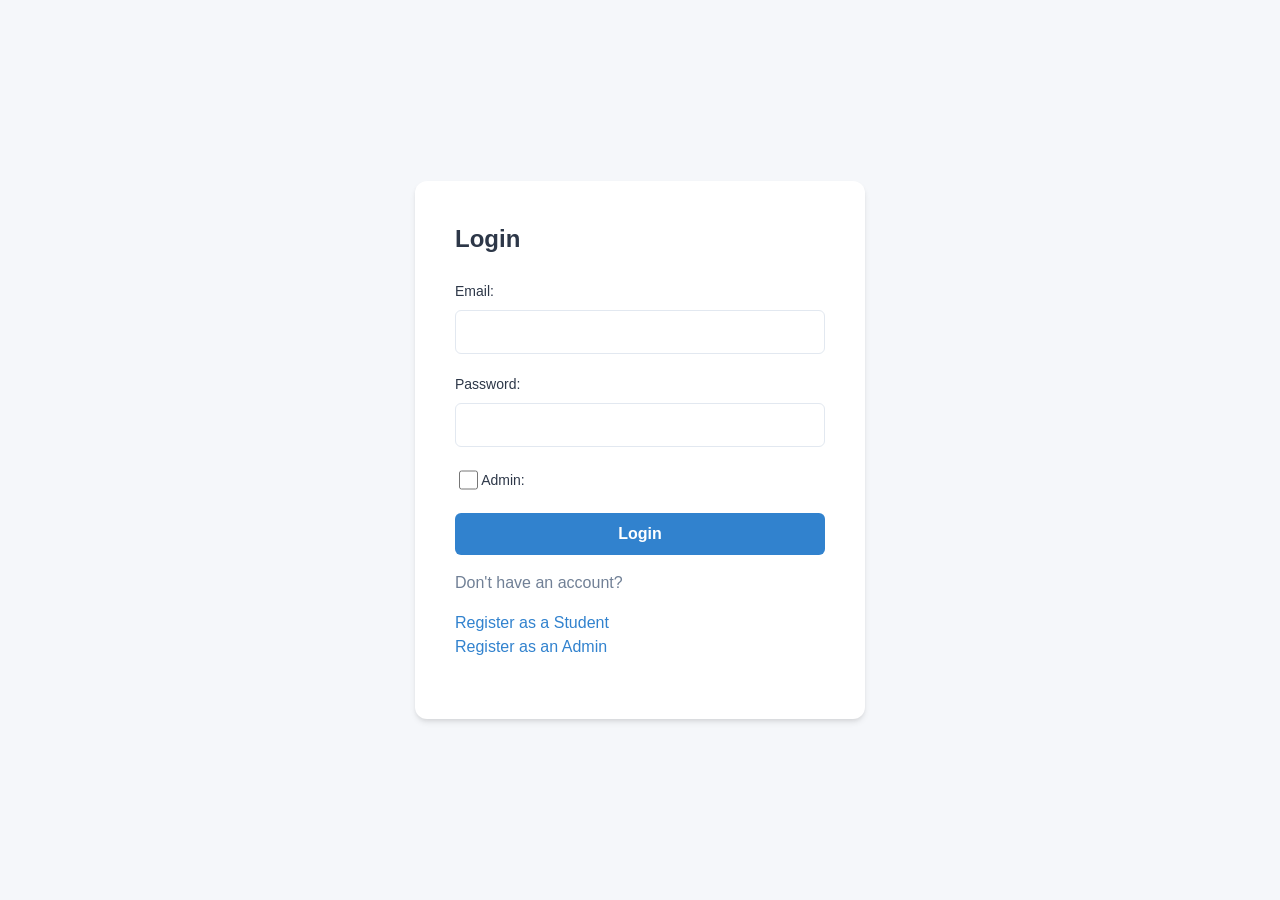
==== online-registration-backend/src/main/resources/static/index.html @ a09172ed "Use Spring boot to create a full stack Course RegistrationService service v1." ====
<!DOCTYPE html>
<html lang="en">

<head>
    <meta charset="UTF-8">
    <title>Course Registration</title>
    <link rel="stylesheet" href="style.css">
    <style>
        #register-student-container {
            display: none;
        }

        #register-admin-container {
            display: none;
        }

        #student-container {
            display: none;
        }

        #admin-container {
            display: none;
        }
    </style>
</head>

<body>
    <div id="login-container">
        <h2>Login</h2>
        <form id="login-form" onsubmit="handleLogin(event)">
            <div>
                <label for="email">Email:</label>
                <input type="text" id="email" name="email">
            </div>
            <div>
                <label for="password">Password:</label>
                <input type="password" id="password" name="password">
            </div>
            <div>
                <label for="isAdmin">Admin:</label>
                <input type="checkbox" id="isAdmin" name="isAdmin">
            </div>
            <button type="submit">Login</button>
            <div id="no-account-card">
                <p>Don't have an account?</p>
                <a href="#" onclick="showStudentRegistrationView(); return false;">Register as a Student</a><br />
                <a href="#" onclick="showAdminRegistrationView(); return false;">Register as an Admin</a>
            </div>
        </form>
    </div>

    <div id="register-student-container">
        <h2>Register Student</h2>
        <form id="register-student-form" onsubmit="handleStudentRegistration(event)">
            <div>
                <label for="student-first-name">First Name</label>
                <input type="text" id="student-first-name" name="first-name">
            </div>
            <div>
                <label for="student-last-name">Last Name</label>
                <input type="text" id="student-last-name" name="last-name">
            </div>
            <div>
                <label for="student-email">Email</label>
                <input type="text" id="student-email" name="email">
            </div>
            <div>
                <label for="student-password">Password</label>
                <input type="password" id="student-password" name="password">
            </div>
            <button type="submit">Register</button>
            <p>
                <a href="#" onclick="showLoginView(); return false;">Back to Login</a>
            </p>
        </form>
    </div>

    <div id="register-admin-container">
        <h2>Register Admin</h2>
        <form id="register-admin-form" onsubmit="handleAdminRegistration(event)">
            <div>
                <label for="admin-email">Email</label>
                <input type="text" id="admin-email" name="email">
            </div>
            <div>
                <label for="admin-password">Password</label>
                <input type="password" id="admin-password" name="password">
            </div>
            <button type="submit">Register</button>
            <p>
                <a href="#" onclick="showLoginView(); return false;">Back to Login</a>
            </p>
        </form>
    </div>
    <div id="student-container">
        <div id="student-details-container">
            <!-- Student data will be dynamically inserted here -->
            <p>Loading student information...</p>
        </div>
        <div id="enrollment-form-container">
            <h1>Enroll in a Course</h1>
            <form id="enrollment-form" onsubmit="handleEnrollmentEvent(event)">
                <div>
                    <label for="enrollment-student-id">Student ID</label>
                    <input type="text" id="enrollment-student-id" name="student-id">
                </div>
                <div>
                    <label for="enrollment-course-id">Course ID</label>
                    <input type="text" id="enrollment-course-id" name="course-id">
                </div>
                <div>
                    <label for="enrollment-year">Year</label>
                    <input type="text" id="enrollment-year" name="year">
                </div>
                <div>
                    <label for="enrollment-semester">Semester</label>
                    <input type="text" id="enrollment-semester" name="semester">
                </div>
                <button type="submit">Enroll</button>
            </form>
        </div>
    </div>
    <div id="admin-container">
        <div id="admin-details-container">
            <!-- Admin data will be dynamically inserted here -->
            <p>Loading admin information...</p>
        </div>
        <div id="course-form-container">
            <h1>Add New Course</h1>
            <form id="add-course-form" onsubmit="handleCourseAddition(event)">
                <div>
                    <label for="add-course-id">Course ID</label>
                    <input type="text" id="add-course-id" name="course-id">
                </div>
                <div>
                    <label for="add-course-name">Course Name</label>
                    <input type="text" id="add-course-name" name="course-name">
                </div>
                <div>
                    <label for="add-course-partner">Partner</label>
                    <input type="text" id="add-course-partner" name="partner">
                </div>
                <div>
                    <label for="add-course-rating">Rating</label>
                    <input type="text" id="add-course-rating" name="rating">
                </div>
                <div>
                    <label for="add-course-certificate-type">Certificate Type</label>
                    <input type="text" id="add-course-certificate-type" name="certificate-type">
                </div>
                <div>
                    <label for="add-course-duration">Duration</label>
                    <input type="text" id="add-course-duration" name="duration">
                </div>
                <button type="submit">Add</button>
            </form>
        </div>

    </div>
    <div id="toast-container"></div>

    <script>
        const API_BASE_URL = 'http://localhost:8080/api/v1';
        /**
         * Wrapper for API calls with built-in error handling and JSON processing.
         */
        async function apiCall(url, options = {}) {
            try {
                const response = await fetch(url, {
                    ...options,
                    headers: {
                        'Content-Type': 'application/json',
                        ...options.headers,
                    },
                });

                const readResponseBody = async (res) => {
                    // No Content (204) or zero Content-Length
                    if (res.status === 204 || res.headers.get("content-length") === "0") {
                        return {};
                    }
                    const contentType = res.headers.get("content-type");
                    if (contentType && contentType.indexOf("application/json") !== -1) {
                        return await res.json();
                    } else {
                        return await res.text();
                    }
                };

                if (response.ok) {
                    const successData = await readResponseBody(response);
                    return successData;
                }

                const errorData = await readResponseBody(response);
                let errorMessage;
                if (typeof errorData === 'string') {
                    errorMessage = errorData || `API call failed with status ${response.status}.`;
                } else if (typeof errorData === 'object' && errorData !== null && errorData.message) {
                    errorMessage = errorData.message;
                } else {
                    errorMessage = `API call failed with status ${response.status}.`;
                }

                throw new Error(errorMessage);

            } catch (error) {
                console.error("API Error:", error.message);
                throw error;
            }
        }

        function showToast(message, type = 'info') {
            const container = document.getElementById('toast-container');

            // Create toast element
            const toast = document.createElement('div');
            toast.className = `toast ${type}`;
            toast.textContent = message;

            // Append to container
            container.appendChild(toast);

            // Remove after 3 seconds
            setTimeout(() => {
                toast.classList.add('fade-out');
                // Wait for animation to finish before actually removing the element
                toast.addEventListener('animationend', () => {
                    toast.remove();
                });
            }, 3000);
        }

        function showLoginView() {
            document.getElementById('login-container').style.display = 'block';
            document.getElementById('register-admin-container').style.display = 'none';
            document.getElementById('register-student-container').style.display = 'none';
        }

        async function handleLogin(event) {
            event.preventDefault();
            const email = document.getElementById('email').value;
            const password = document.getElementById('password').value;
            const admin = document.getElementById('isAdmin').checked;
            try {
                const response = await apiCall(`${API_BASE_URL}/login`, {
                    method: 'POST',
                    headers: {
                        'Content-Type': 'application/json',
                    },
                    body: JSON.stringify({
                        email: email,
                        password: password,
                        admin: admin
                    })
                });
                if (response == "admin") {
                    localStorage.setItem('loggedInEmail', email);
                    displayAdminInfo(email);
                } else if (response == "student") {
                    localStorage.setItem('loggedInEmail', email);
                    displayStudentInfo(email);
                } else {
                    showToast('Login failed. Please check your credentials.');
                }
            } catch (error) {
                console.error('Error during login:', error);
                showToast('Login error. Please try again.');
            }
        }

        function showStudentRegistrationView() {
            document.getElementById('login-container').style.display = 'none';
            document.getElementById('register-admin-container').style.display = 'none';
            document.getElementById('register-student-container').style.display = 'block';
        }

        async function handleStudentRegistration(event) {
            event.preventDefault();
            const firstName = document.getElementById('student-first-name').value;
            const lastName = document.getElementById('student-last-name').value;
            const email = document.getElementById('student-email').value;
            const password = document.getElementById('student-password').value;

            try {
                const response = await apiCall(`${API_BASE_URL}/registration/student`, {
                    method: 'POST',
                    headers: {
                        'Content-Type': 'application/json',
                    },
                    body: JSON.stringify({
                        firstName: firstName,
                        lastName: lastName,
                        email: email,
                        password: password
                    })
                });
            } catch (error) {
                console.error('Error during registration:', error);
                showToast('Registration error. Please try again.');
            }
        }

        function showAdminRegistrationView() {
            document.getElementById('login-container').style.display = 'none';
            document.getElementById('register-admin-container').style.display = 'block';
            document.getElementById('register-student-container').style.display = 'none';
        }

        function hideAllAuthViews() {
            document.getElementById('login-container').style.display = 'none';
            document.getElementById('register-admin-container').style.display = 'none';
            document.getElementById('register-student-container').style.display = 'none';
        }

        async function handleAdminRegistration(event) {
            event.preventDefault();
            const email = document.getElementById('admin-email').value;
            const password = document.getElementById('admin-password').value;

            try {
                const response = await apiCall(`${API_BASE_URL}/registration/admin`, {
                    method: 'POST',
                    headers: {
                        'Content-Type': 'application/json',
                    },
                    body: JSON.stringify({
                        email: email,
                        password: password
                    })
                });
            } catch (error) {
                console.error('Error during registration:', error);
                showToast('Registration error. Please try again.');
            }
        }

        async function getStudent(email) {
            const url = `${API_BASE_URL}/student?email=${encodeURIComponent(email)}`;
            try {
                const studentResponse = await apiCall(url, {
                    method: 'GET',
                });
                return studentResponse;
            } catch (error) {
                console.error('Error retrieving student:', error);
                showToast(`Failed to retrieve student: ${error.message}`);
                return null;
            }
        }

        /**
         * Dynamically displays the student information within the container.
         */
        async function displayStudentInfo(email) {
            hideAllAuthViews();
            const studentDetails = await getStudent(email);
            if (!studentDetails) {
                // Handle case where getStudent fails
                return;
            }
            const container = document.getElementById('student-details-container');

            const enrollmentDetails = studentDetails.enrollmentDetails;
            const enrollmentHtml = generateEnrollmentHtml(enrollmentDetails);

            const student = studentDetails.student;
            const content = `
                <div id="student-details-card">
                    <p>Name: ${student.firstName} ${student.lastName}</p>
                    <p>Student ID: ${student.studentId}</p>
                    <p>Email: ${student.email}</p>
                </div>
                <div id="student-enrolled-courses-card">
                    <h1> Enrolled Courses </h1>
                    <div id="student-enrolled-courses-list">
                        ${enrollmentHtml}
                    </div>
                </div>
            `;
            if (container) {
                container.innerHTML = content;
            }
            document.getElementById('student-container').style.display = 'block';
            document.getElementById('enrollment-form').reset();
        }

        // Function to generate the HTML for the courses list
        function generateEnrollmentHtml(enrollmentDetails) {
            if (!enrollmentDetails || enrollmentDetails.length === 0) {
                return '<p>Not enrolled in any courses currently.</p>';
            }

            const tableHeader = `
                <thead>
                    <tr>
                        <th>Course ID</th>
                        <th>Course Name</th>
                        <th>Partner</th>
                        <th>Grade</th>
                        <th>Semester</th>
                        <th>Year</th>
                    </tr>
                </thead>
            `;
            const tableRows = enrollmentDetails.map(course => `
                <tr>
                    <td>${course.courseId}</td>
                    <td>${course.courseName}</td>
                    <td>${course.partner}</td>
                    <td>${course.grade}</td>
                    <td>${course.semester}</td>
                    <td>${course.year}</td>
                </tr>
            `).join('');
            return `
                <table id="student-enrolled-courses-table" border="1" style="width:100%; border-collapse: collapse;">
                    ${tableHeader}
                    <tbody>
                        ${tableRows}
                    </tbody>
                </table>
            `;
        }

        async function handleEnrollmentEvent(event) {
            event.preventDefault();
            const email = document.getElementById('student-email').value;
            const studentId = document.getElementById('enrollment-student-id').value;
            const courseId = document.getElementById('enrollment-course-id').value;
            const year = document.getElementById('enrollment-year').value;
            const semester = document.getElementById('enrollment-semester').value;
            try {
                const response = await apiCall(`${API_BASE_URL}/registration/enroll`, {
                    method: 'POST',
                    headers: {
                        'Content-Type': 'application/json',
                    },
                    body: JSON.stringify({
                        studentId: studentId,
                        courseId: courseId,
                        year: year,
                        semester: semester
                    })
                });
                displayStudentInfo(localStorage.getItem('loggedInEmail'));
            } catch (error) {
                console.error('Error during enrollment:', error);
                showToast('Enrollment error. Please try again.');
            }
        }

        async function displayAdminInfo(email) {
            hideAllAuthViews();
            const container = document.getElementById('admin-details-container');
            const content = `
                <p id="admin-email-display">Email: ${email}</p>
            `;
            if (container) {
                container.innerHTML = content;
            }
            document.getElementById('admin-container').style.display = 'block';
            document.getElementById('add-course-form').reset();
        }

        async function handleCourseAddition(event) {
            event.preventDefault();
            const courseId = document.getElementById('add-course-id').value;
            const courseName = document.getElementById('add-course-name').value;
            const partner = document.getElementById('add-course-partner').value;
            const rating = document.getElementById('add-course-rating').value;
            const certType = document.getElementById('add-course-certificate-type').value;
            const duration = document.getElementById('add-course-duration').value;

            try {
                const response = await apiCall(`${API_BASE_URL}/registration/course`, {
                    method: 'POST',
                    body: JSON.stringify({
                        courseId: courseId,
                        courseName: courseName,
                        partner: partner,
                        rating: rating,
                        certificateType: certType,
                        duration: duration
                    })
                });
                displayAdminInfo(localStorage.getItem('loggedInEmail'));
            } catch (error) {
                console.error('Error during course addition:', error);
                showToast('Course addition error. Please try again.');
            }
        }

        window.onload = showLoginView;
    </script>

</body>

</html>
---- online-registration-backend/src/main/resources/static/style.css ----
:root {
    --bg-color: #f5f7fa;
    --container-bg: #ffffff;
    --text-primary: #2d3748;
    --text-secondary: #718096;
    --accent-color: #3182ce;
    --success-color: #48bb78;
    --error-color: #e53e3e;
    --border-color: #e2e8f0;
    --input-focus-shadow: 0 0 0 3px rgba(66, 153, 225, 0.2);
}

* {
    box-sizing: border-box;
}

body {
    font-family: -apple-system, BlinkMacSystemFont, "Segoe UI", Roboto, Helvetica, Arial, sans-serif;
    background-color: var(--bg-color);
    color: var(--text-primary);
    line-height: 1.5;
    margin: 0;
    min-height: 100vh;
    display: flex;
    justify-content: center;
    align-items: center;
    padding: 20px;
}

/* --- Containers --- */
/* Common styles for all main views */
#login-container,
#register-student-container,
#register-admin-container,
#student-container,
#admin-container {
    background-color: var(--container-bg);
    padding: 40px;
    border-radius: 12px;
    box-shadow: 0 4px 6px -1px rgba(0, 0, 0, 0.1), 0 2px 4px -1px rgba(0, 0, 0, 0.06);
    width: 100%;
    max-width: 450px; /* Standard width for auth forms */
    margin: auto;
}

/* Wider containers for dashboard views */
#student-container,
#admin-container {
    max-width: 900px;
    align-self: flex-start; /* Allows dashboards to sit comfortably at the top if tall */
    margin-top: 40px;
}

/* --- Typography --- */
h1, h2 {
    color: var(--text-primary);
    margin-top: 0;
    font-weight: 600;
}

h1 { font-size: 1.8rem; }
h2 { font-size: 1.5rem; margin-bottom: 1.5rem; }
p { color: var(--text-secondary); }

a {
    color: var(--accent-color);
    text-decoration: none;
    font-weight: 500;
    transition: color 0.2s ease;
}

a:hover {
    color: #2c5282; /* Darker shade of accent */
    text-decoration: underline;
}

/* --- Forms --- */
form div {
    margin-bottom: 1.25rem;
}

label {
    display: block;
    margin-bottom: 0.5rem;
    font-size: 0.875rem;
    font-weight: 500;
    color: var(--text-primary);
}

/* General Input Styles */
input[type="text"],
input[type="password"],
input[type="email"],
input[type="number"] {
    width: 100%;
    padding: 0.75rem 1rem;
    font-size: 1rem;
    border: 1px solid var(--border-color);
    border-radius: 6px;
    transition: all 0.2s ease-in-out;
    color: var(--text-primary);
}

input:focus {
    outline: none;
    border-color: var(--accent-color);
    box-shadow: var(--input-focus-shadow);
}

/* Special handling for the 'Admin' checkbox to align it nicely */
#login-form div:nth-child(3) {
    display: flex;
    align-items: center;
}

#login-form div:nth-child(3) label {
    margin-bottom: 0;
    margin-right: 0.75rem;
    order: 1; /* Move label after checkbox if desired, or keep as is */
}

input[type="checkbox"] {
    width: 1.2rem;
    height: 1.2rem;
    cursor: pointer;
}

/* --- Buttons --- */
button[type="submit"] {
    width: 100%;
    padding: 0.75rem 1.5rem;
    background-color: var(--accent-color);
    color: white;
    font-size: 1rem;
    font-weight: 600;
    border: none;
    border-radius: 6px;
    cursor: pointer;
    transition: background-color 0.2s ease;
}

button[type="submit"]:hover {
    background-color: #2b6cb0; /* Slightly darker on hover */
}

button[type="submit"]:active {
    transform: translateY(1px);
}

/* --- Navigation Links Area --- */
form + p {
    text-align: center;
    margin-top: 1.5rem;
    font-size: 0.9rem;
}

form + p a {
    display: inline-block;
    margin: 0 5px;
}

/* --- Dashboards Specifics --- */
#student-details-card,
#admin-details-container,
#enrollment-form-container,
#course-form-container {
    margin-bottom: 2rem;
    padding-bottom: 2rem;
    border-bottom: 1px solid var(--border-color);
}

#student-details-card p,
#admin-details-container p {
    margin: 0.5rem 0;
    font-size: 1.1rem;
    color: var(--text-primary);
}

/* --- Tables (for Enrolled Courses) --- */
table {
    width: 100%;
    border-collapse: separate;
    border-spacing: 0;
    margin-top: 1rem;
    font-size: 0.95rem;
}

th {
    background-color: #f8fafc;
    text-align: left;
    font-weight: 600;
    padding: 1rem;
    border-bottom: 2px solid var(--border-color);
    color: var(--text-secondary);
}

td {
    padding: 1rem;
    border-bottom: 1px solid var(--border-color);
    color: var(--text-primary);
}

tr:last-child td {
    border-bottom: none;
}

/* --- Toast Notifications --- */
#toast-container {
    position: fixed;
    top: 20px;
    right: 20px;
    z-index: 1000;
    display: flex;
    flex-direction: column;
    gap: 10px;
}

.toast {
    background-color: var(--container-bg);
    color: var(--text-primary);
    padding: 1rem 1.5rem;
    border-radius: 8px;
    box-shadow: 0 10px 15px -3px rgba(0, 0, 0, 0.1), 0 4px 6px -2px rgba(0, 0, 0, 0.05);
    min-width: 300px;
    max-width: 400px;
    border-left: 4px solid var(--accent-color);
    animation: slideInRight 0.3s ease-out forwards;
    opacity: 0;
    transform: translateX(100%);
}

.toast.error {
    border-left-color: var(--error-color);
}

.toast.success {
    border-left-color: var(--success-color);
}

.toast.fade-out {
    animation: fadeOutRight 0.3s ease-in forwards;
}

@keyframes slideInRight {
    from { opacity: 0; transform: translateX(100%); }
    to { opacity: 1; transform: translateX(0); }
}

@keyframes fadeOutRight {
    from { opacity: 1; transform: translateX(0); }
    to { opacity: 0; transform: translateX(100%); }
}

/* Responsive adjustments for smaller screens */
@media (max-width: 600px) {
    #login-container,
    #register-student-container,
    #register-admin-container,
    #student-container,
    #admin-container {
        padding: 20px;
    }
    
    th, td {
        padding: 0.5rem;
    }
    
    #student-enrolled-courses-list {
        overflow-x: auto;
    }

    #toast-container {
        width: 100%;
        padding: 0 20px;
        right: 0;
        top: 10px;
    }
    
    .toast {
        min-width: auto;
        width: 100%;
    }
}
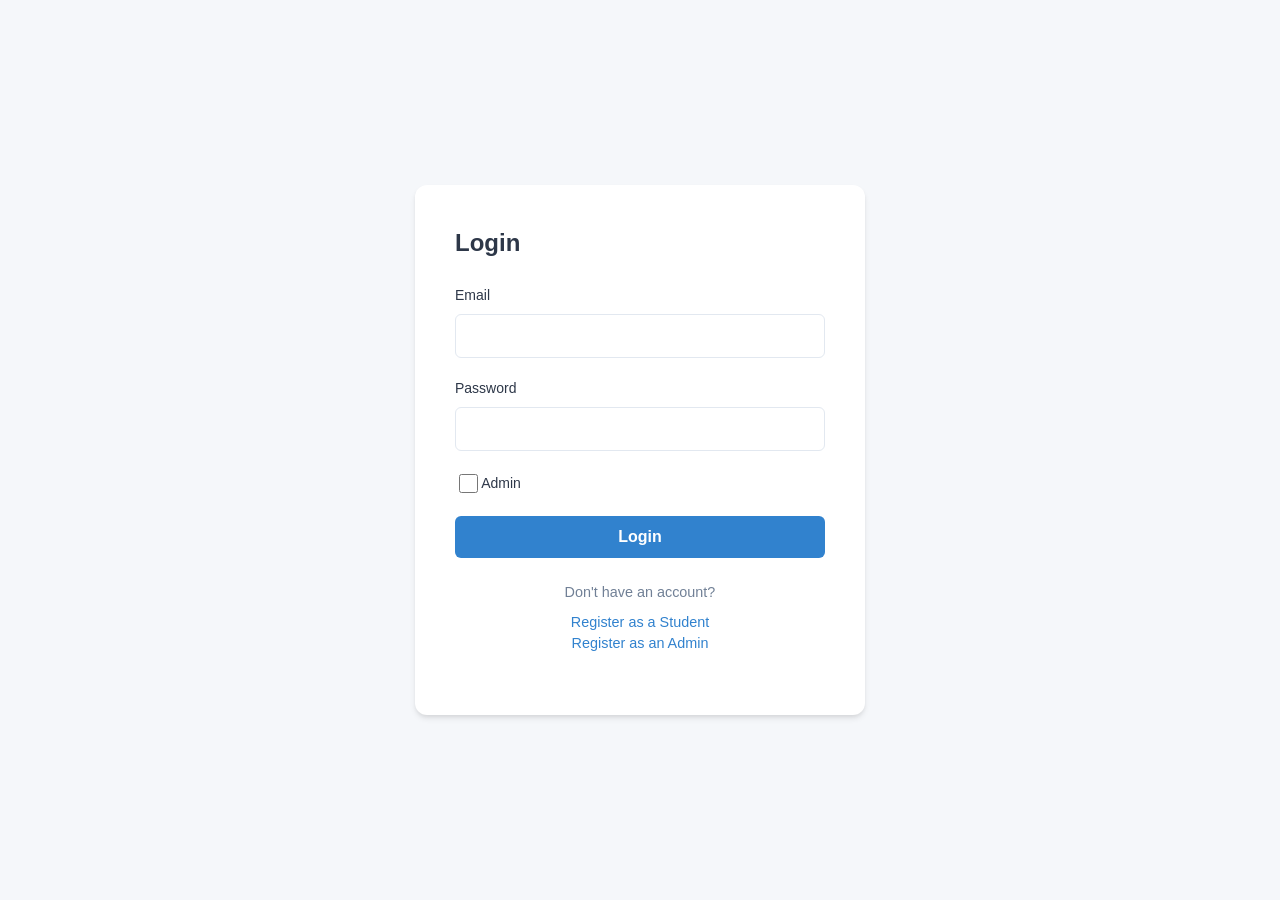
==== commit b2ed6b79: "UI Styling and logout flow" ====
--- a/online-registration-backend/src/main/resources/static/index.html
+++ b/online-registration-backend/src/main/resources/static/index.html
@@ -29,15 +29,15 @@
         <h2>Login</h2>
         <form id="login-form" onsubmit="handleLogin(event)">
             <div>
-                <label for="email">Email:</label>
+                <label for="email">Email</label>
                 <input type="text" id="email" name="email">
             </div>
             <div>
-                <label for="password">Password:</label>
+                <label for="password">Password</label>
                 <input type="password" id="password" name="password">
             </div>
             <div>
-                <label for="isAdmin">Admin:</label>
+                <label for="isAdmin">Admin</label>
                 <input type="checkbox" id="isAdmin" name="isAdmin">
             </div>
             <button type="submit">Login</button>
@@ -97,8 +97,9 @@
             <!-- Student data will be dynamically inserted here -->
             <p>Loading student information...</p>
         </div>
+        <hr/>
         <div id="enrollment-form-container">
-            <h1>Enroll in a Course</h1>
+            <h2>Enroll in a New Course</h2>
             <form id="enrollment-form" onsubmit="handleEnrollmentEvent(event)">
                 <div>
                     <label for="enrollment-student-id">Student ID</label>
@@ -158,342 +159,7 @@
 
     </div>
     <div id="toast-container"></div>
-
-    <script>
-        const API_BASE_URL = 'http://localhost:8080/api/v1';
-        /**
-         * Wrapper for API calls with built-in error handling and JSON processing.
-         */
-        async function apiCall(url, options = {}) {
-            try {
-                const response = await fetch(url, {
-                    ...options,
-                    headers: {
-                        'Content-Type': 'application/json',
-                        ...options.headers,
-                    },
-                });
-
-                const readResponseBody = async (res) => {
-                    // No Content (204) or zero Content-Length
-                    if (res.status === 204 || res.headers.get("content-length") === "0") {
-                        return {};
-                    }
-                    const contentType = res.headers.get("content-type");
-                    if (contentType && contentType.indexOf("application/json") !== -1) {
-                        return await res.json();
-                    } else {
-                        return await res.text();
-                    }
-                };
-
-                if (response.ok) {
-                    const successData = await readResponseBody(response);
-                    return successData;
-                }
-
-                const errorData = await readResponseBody(response);
-                let errorMessage;
-                if (typeof errorData === 'string') {
-                    errorMessage = errorData || `API call failed with status ${response.status}.`;
-                } else if (typeof errorData === 'object' && errorData !== null && errorData.message) {
-                    errorMessage = errorData.message;
-                } else {
-                    errorMessage = `API call failed with status ${response.status}.`;
-                }
-
-                throw new Error(errorMessage);
-
-            } catch (error) {
-                console.error("API Error:", error.message);
-                throw error;
-            }
-        }
-
-        function showToast(message, type = 'info') {
-            const container = document.getElementById('toast-container');
-
-            // Create toast element
-            const toast = document.createElement('div');
-            toast.className = `toast ${type}`;
-            toast.textContent = message;
-
-            // Append to container
-            container.appendChild(toast);
-
-            // Remove after 3 seconds
-            setTimeout(() => {
-                toast.classList.add('fade-out');
-                // Wait for animation to finish before actually removing the element
-                toast.addEventListener('animationend', () => {
-                    toast.remove();
-                });
-            }, 3000);
-        }
-
-        function showLoginView() {
-            document.getElementById('login-container').style.display = 'block';
-            document.getElementById('register-admin-container').style.display = 'none';
-            document.getElementById('register-student-container').style.display = 'none';
-        }
-
-        async function handleLogin(event) {
-            event.preventDefault();
-            const email = document.getElementById('email').value;
-            const password = document.getElementById('password').value;
-            const admin = document.getElementById('isAdmin').checked;
-            try {
-                const response = await apiCall(`${API_BASE_URL}/login`, {
-                    method: 'POST',
-                    headers: {
-                        'Content-Type': 'application/json',
-                    },
-                    body: JSON.stringify({
-                        email: email,
-                        password: password,
-                        admin: admin
-                    })
-                });
-                if (response == "admin") {
-                    localStorage.setItem('loggedInEmail', email);
-                    displayAdminInfo(email);
-                } else if (response == "student") {
-                    localStorage.setItem('loggedInEmail', email);
-                    displayStudentInfo(email);
-                } else {
-                    showToast('Login failed. Please check your credentials.');
-                }
-            } catch (error) {
-                console.error('Error during login:', error);
-                showToast('Login error. Please try again.');
-            }
-        }
-
-        function showStudentRegistrationView() {
-            document.getElementById('login-container').style.display = 'none';
-            document.getElementById('register-admin-container').style.display = 'none';
-            document.getElementById('register-student-container').style.display = 'block';
-        }
-
-        async function handleStudentRegistration(event) {
-            event.preventDefault();
-            const firstName = document.getElementById('student-first-name').value;
-            const lastName = document.getElementById('student-last-name').value;
-            const email = document.getElementById('student-email').value;
-            const password = document.getElementById('student-password').value;
-
-            try {
-                const response = await apiCall(`${API_BASE_URL}/registration/student`, {
-                    method: 'POST',
-                    headers: {
-                        'Content-Type': 'application/json',
-                    },
-                    body: JSON.stringify({
-                        firstName: firstName,
-                        lastName: lastName,
-                        email: email,
-                        password: password
-                    })
-                });
-            } catch (error) {
-                console.error('Error during registration:', error);
-                showToast('Registration error. Please try again.');
-            }
-        }
-
-        function showAdminRegistrationView() {
-            document.getElementById('login-container').style.display = 'none';
-            document.getElementById('register-admin-container').style.display = 'block';
-            document.getElementById('register-student-container').style.display = 'none';
-        }
-
-        function hideAllAuthViews() {
-            document.getElementById('login-container').style.display = 'none';
-            document.getElementById('register-admin-container').style.display = 'none';
-            document.getElementById('register-student-container').style.display = 'none';
-        }
-
-        async function handleAdminRegistration(event) {
-            event.preventDefault();
-            const email = document.getElementById('admin-email').value;
-            const password = document.getElementById('admin-password').value;
-
-            try {
-                const response = await apiCall(`${API_BASE_URL}/registration/admin`, {
-                    method: 'POST',
-                    headers: {
-                        'Content-Type': 'application/json',
-                    },
-                    body: JSON.stringify({
-                        email: email,
-                        password: password
-                    })
-                });
-            } catch (error) {
-                console.error('Error during registration:', error);
-                showToast('Registration error. Please try again.');
-            }
-        }
-
-        async function getStudent(email) {
-            const url = `${API_BASE_URL}/student?email=${encodeURIComponent(email)}`;
-            try {
-                const studentResponse = await apiCall(url, {
-                    method: 'GET',
-                });
-                return studentResponse;
-            } catch (error) {
-                console.error('Error retrieving student:', error);
-                showToast(`Failed to retrieve student: ${error.message}`);
-                return null;
-            }
-        }
-
-        /**
-         * Dynamically displays the student information within the container.
-         */
-        async function displayStudentInfo(email) {
-            hideAllAuthViews();
-            const studentDetails = await getStudent(email);
-            if (!studentDetails) {
-                // Handle case where getStudent fails
-                return;
-            }
-            const container = document.getElementById('student-details-container');
-
-            const enrollmentDetails = studentDetails.enrollmentDetails;
-            const enrollmentHtml = generateEnrollmentHtml(enrollmentDetails);
-
-            const student = studentDetails.student;
-            const content = `
-                <div id="student-details-card">
-                    <p>Name: ${student.firstName} ${student.lastName}</p>
-                    <p>Student ID: ${student.studentId}</p>
-                    <p>Email: ${student.email}</p>
-                </div>
-                <div id="student-enrolled-courses-card">
-                    <h1> Enrolled Courses </h1>
-                    <div id="student-enrolled-courses-list">
-                        ${enrollmentHtml}
-                    </div>
-                </div>
-            `;
-            if (container) {
-                container.innerHTML = content;
-            }
-            document.getElementById('student-container').style.display = 'block';
-            document.getElementById('enrollment-form').reset();
-        }
-
-        // Function to generate the HTML for the courses list
-        function generateEnrollmentHtml(enrollmentDetails) {
-            if (!enrollmentDetails || enrollmentDetails.length === 0) {
-                return '<p>Not enrolled in any courses currently.</p>';
-            }
-
-            const tableHeader = `
-                <thead>
-                    <tr>
-                        <th>Course ID</th>
-                        <th>Course Name</th>
-                        <th>Partner</th>
-                        <th>Grade</th>
-                        <th>Semester</th>
-                        <th>Year</th>
-                    </tr>
-                </thead>
-            `;
-            const tableRows = enrollmentDetails.map(course => `
-                <tr>
-                    <td>${course.courseId}</td>
-                    <td>${course.courseName}</td>
-                    <td>${course.partner}</td>
-                    <td>${course.grade}</td>
-                    <td>${course.semester}</td>
-                    <td>${course.year}</td>
-                </tr>
-            `).join('');
-            return `
-                <table id="student-enrolled-courses-table" border="1" style="width:100%; border-collapse: collapse;">
-                    ${tableHeader}
-                    <tbody>
-                        ${tableRows}
-                    </tbody>
-                </table>
-            `;
-        }
-
-        async function handleEnrollmentEvent(event) {
-            event.preventDefault();
-            const email = document.getElementById('student-email').value;
-            const studentId = document.getElementById('enrollment-student-id').value;
-            const courseId = document.getElementById('enrollment-course-id').value;
-            const year = document.getElementById('enrollment-year').value;
-            const semester = document.getElementById('enrollment-semester').value;
-            try {
-                const response = await apiCall(`${API_BASE_URL}/registration/enroll`, {
-                    method: 'POST',
-                    headers: {
-                        'Content-Type': 'application/json',
-                    },
-                    body: JSON.stringify({
-                        studentId: studentId,
-                        courseId: courseId,
-                        year: year,
-                        semester: semester
-                    })
-                });
-                displayStudentInfo(localStorage.getItem('loggedInEmail'));
-            } catch (error) {
-                console.error('Error during enrollment:', error);
-                showToast('Enrollment error. Please try again.');
-            }
-        }
-
-        async function displayAdminInfo(email) {
-            hideAllAuthViews();
-            const container = document.getElementById('admin-details-container');
-            const content = `
-                <p id="admin-email-display">Email: ${email}</p>
-            `;
-            if (container) {
-                container.innerHTML = content;
-            }
-            document.getElementById('admin-container').style.display = 'block';
-            document.getElementById('add-course-form').reset();
-        }
-
-        async function handleCourseAddition(event) {
-            event.preventDefault();
-            const courseId = document.getElementById('add-course-id').value;
-            const courseName = document.getElementById('add-course-name').value;
-            const partner = document.getElementById('add-course-partner').value;
-            const rating = document.getElementById('add-course-rating').value;
-            const certType = document.getElementById('add-course-certificate-type').value;
-            const duration = document.getElementById('add-course-duration').value;
-
-            try {
-                const response = await apiCall(`${API_BASE_URL}/registration/course`, {
-                    method: 'POST',
-                    body: JSON.stringify({
-                        courseId: courseId,
-                        courseName: courseName,
-                        partner: partner,
-                        rating: rating,
-                        certificateType: certType,
-                        duration: duration
-                    })
-                });
-                displayAdminInfo(localStorage.getItem('loggedInEmail'));
-            } catch (error) {
-                console.error('Error during course addition:', error);
-                showToast('Course addition error. Please try again.');
-            }
-        }
-
-        window.onload = showLoginView;
-    </script>
-
+    <script src="script.js"></script>
 </body>
 
 </html>
--- a/online-registration-backend/src/main/resources/static/style.css
+++ b/online-registration-backend/src/main/resources/static/style.css
@@ -281,3 +281,30 @@
         width: 100%;
     }
 }
+
+/* LOGOUT BUTTON STYLES */
+.logout-btn {
+    background-color: transparent;
+    color: var(--error-color); /* Uses a red error color */
+    border: 1px solid var(--error-color);
+    padding: 0.5rem 1rem;
+    font-size: 0.9rem;
+    float: right; /* Aligns the button to the right */
+    margin-top: -5px; 
+}
+
+.logout-btn:hover {
+    background-color: var(--error-color);
+    color: white;
+}
+
+/* --- Navigation Links Area --- */
+#no-account-card {
+    text-align: center; /* Centers the paragraph and links */
+    margin-top: 1.5rem; /* Adds space above the links */
+    font-size: 0.9rem; /* Slightly smaller font size for secondary info */
+}
+
+#no-account-card p {
+    margin-bottom: 0.5rem; /* Space between the question and the links */
+}
